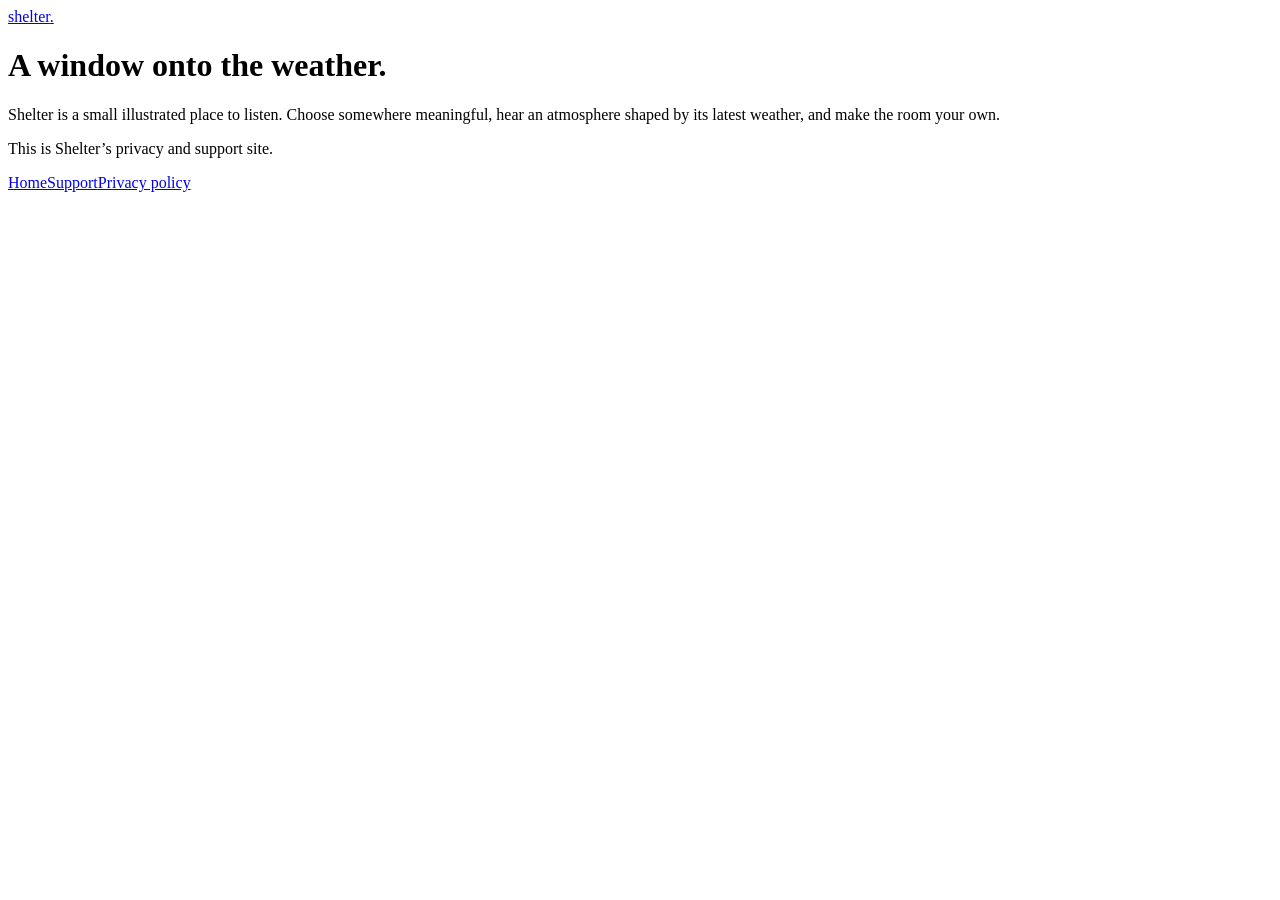
==== index.html @ 3cbe6820 "Add Shelter index.html" ====
<!doctype html>
<html lang="en">
<head>
  <meta charset="utf-8">
  <meta name="viewport" content="width=device-width, initial-scale=1">
  <meta name="description" content="Privacy and support for Shelter, a small illustrated place to hear the weather.">
  <title>Shelter — Privacy and support</title>
  <link rel="stylesheet" href="style.css">
</head>
<body>
<main>
  <a class="wordmark" href="index.html" aria-label="Shelter home">shelter<span>.</span></a>
  <h1>A window onto the weather.</h1>
<p>Shelter is a small illustrated place to listen. Choose somewhere meaningful, hear an atmosphere shaped by its latest weather, and make the room your own.</p>
<p>This is Shelter’s privacy and support site.</p>
  <nav aria-label="Information"><a href="index.html">Home</a><a href="support.html">Support</a><a href="privacy.html">Privacy policy</a></nav>
</main>
</body>
</html>
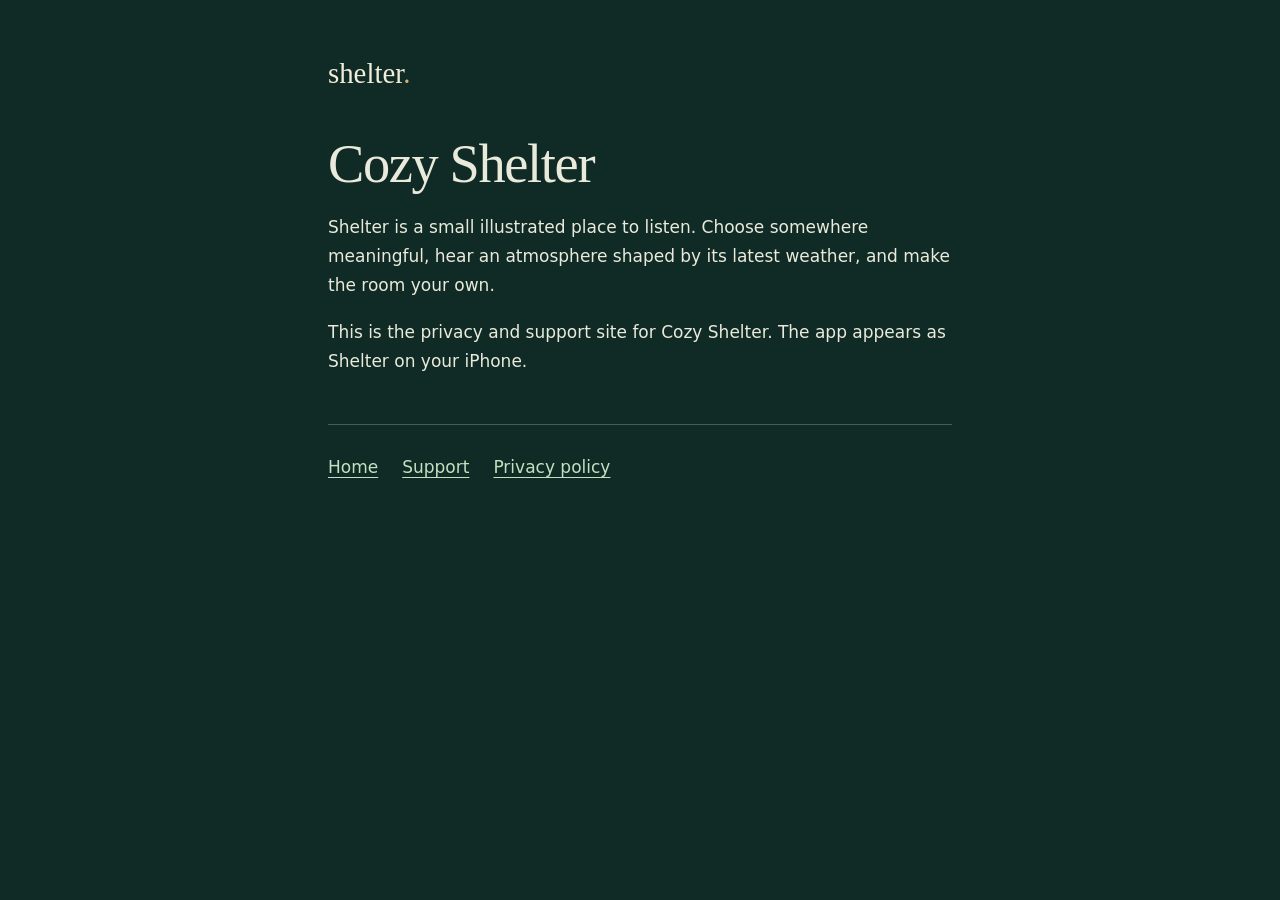
==== commit ae224b09: "Identify Cozy Shelter on index.html" ====
--- a/index.html
+++ b/index.html
@@ -3,16 +3,16 @@
 <head>
   <meta charset="utf-8">
   <meta name="viewport" content="width=device-width, initial-scale=1">
-  <meta name="description" content="Privacy and support for Shelter, a small illustrated place to hear the weather.">
-  <title>Shelter — Privacy and support</title>
+  <meta name="description" content="Privacy and support for Cozy Shelter, a small illustrated place to hear the weather.">
+  <title>Cozy Shelter — Privacy and support</title>
   <link rel="stylesheet" href="style.css">
 </head>
 <body>
 <main>
-  <a class="wordmark" href="index.html" aria-label="Shelter home">shelter<span>.</span></a>
-  <h1>A window onto the weather.</h1>
+  <a class="wordmark" href="index.html" aria-label="Cozy Shelter home">shelter<span>.</span></a>
+  <h1>Cozy Shelter</h1>
 <p>Shelter is a small illustrated place to listen. Choose somewhere meaningful, hear an atmosphere shaped by its latest weather, and make the room your own.</p>
-<p>This is Shelter’s privacy and support site.</p>
+<p>This is the privacy and support site for Cozy Shelter. The app appears as Shelter on your iPhone.</p>
   <nav aria-label="Information"><a href="index.html">Home</a><a href="support.html">Support</a><a href="privacy.html">Privacy policy</a></nav>
 </main>
 </body>
--- a/style.css
+++ b/style.css
@@ -0,0 +1,16 @@
+:root { color-scheme: dark; font-family: system-ui, sans-serif; background: #102b25; color: #e9eadc; }
+* { box-sizing: border-box; }
+body { margin: 0; font-size: 17px; line-height: 1.7; }
+main { max-width: 42rem; margin: 0 auto; padding: 3.5rem 1.5rem 4rem; }
+a { color: #c5dfc1; text-underline-offset: .22em; overflow-wrap: anywhere; }
+a:hover { color: #fff; }
+a:focus-visible { outline: 2px solid #d7b276; outline-offset: 5px; }
+h1, h2, .wordmark { font-family: Georgia, serif; font-weight: 400; line-height: 1.2; }
+h1 { font-size: clamp(2.25rem, 8vw, 3.4rem); margin: 2.5rem 0 1rem; letter-spacing: -.025em; }
+h2 { font-size: 1.5rem; margin: 2.4rem 0 .75rem; }
+p { margin: 0 0 1.15rem; }
+.wordmark { font-size: 1.8rem; color: #f0eddb; text-decoration: none; }
+.wordmark span { color: #d7b276; }
+.quiet { color: #b2c4b4; font-size: .88rem; }
+nav { display: flex; flex-wrap: wrap; gap: 1.5rem; margin-top: 3rem; padding-top: 1.25rem; border-top: 1px solid #426054; }
+nav a { padding: .5rem 0; }
